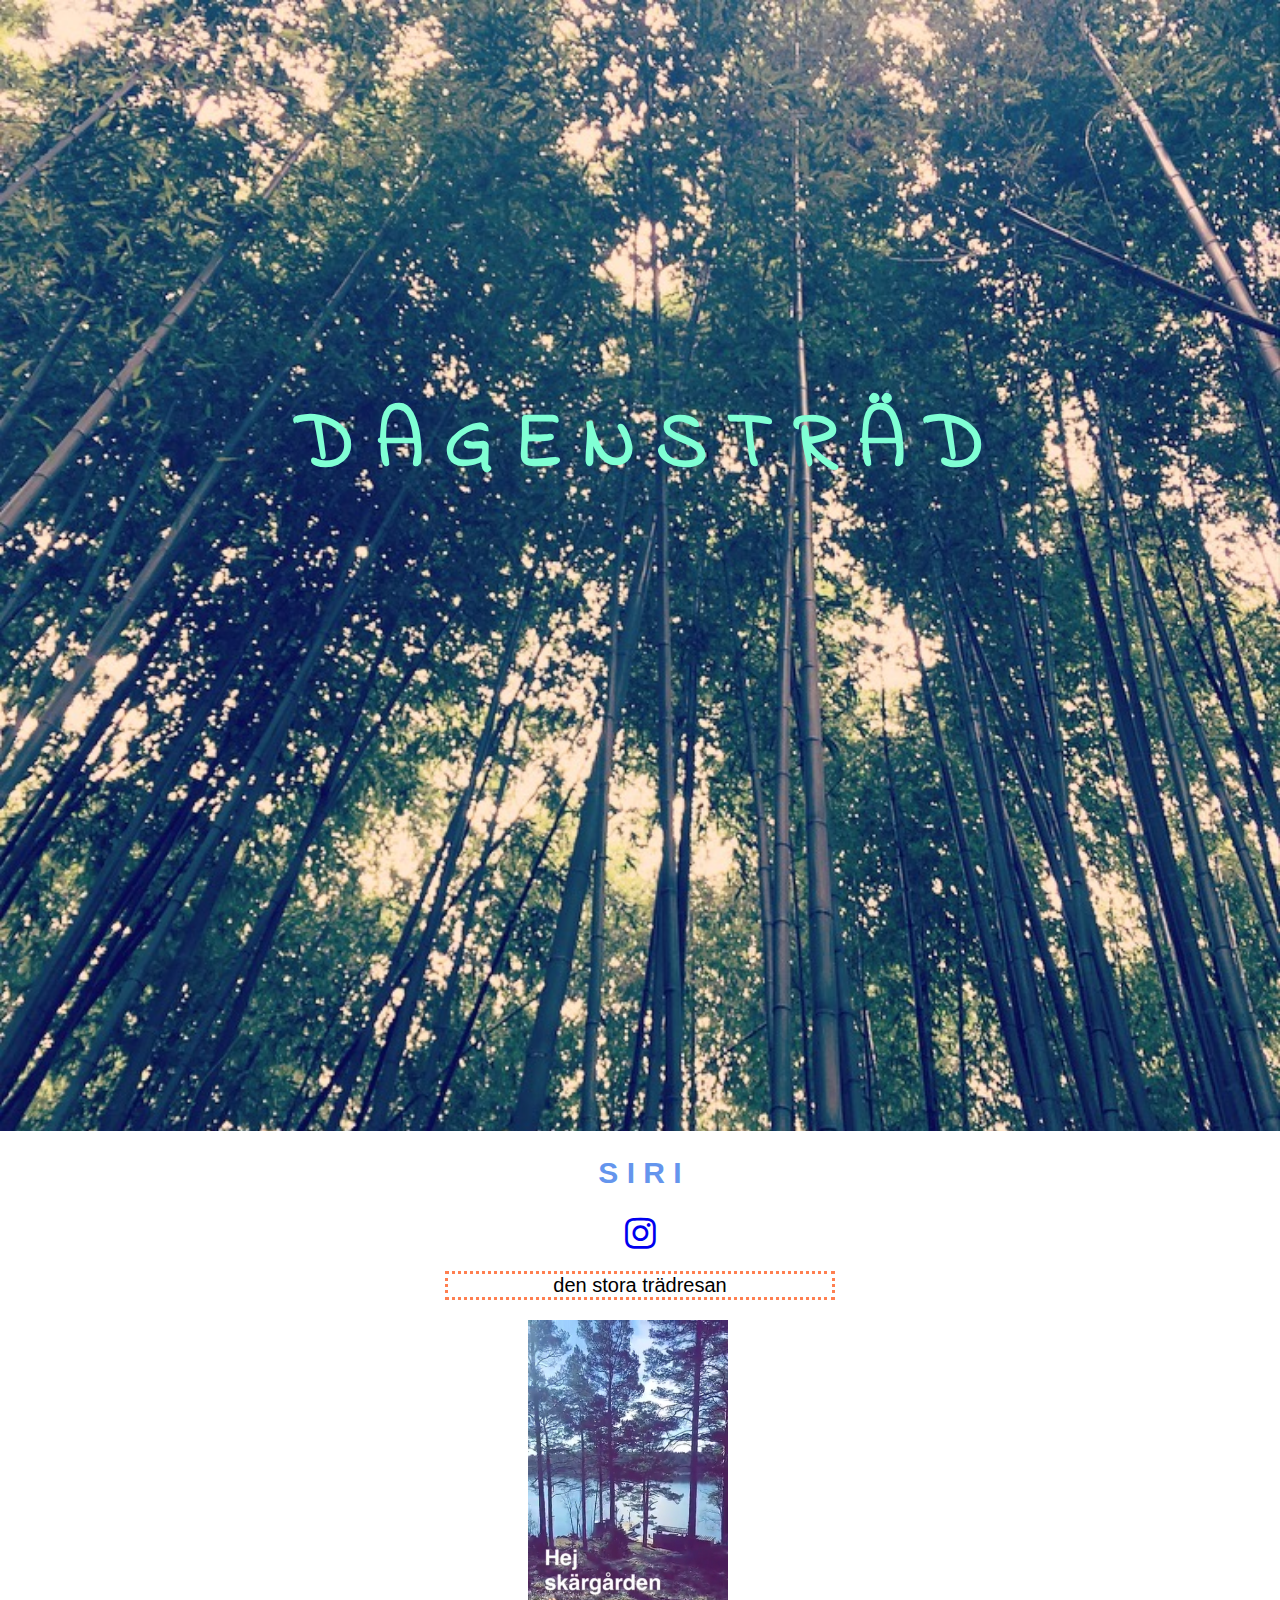
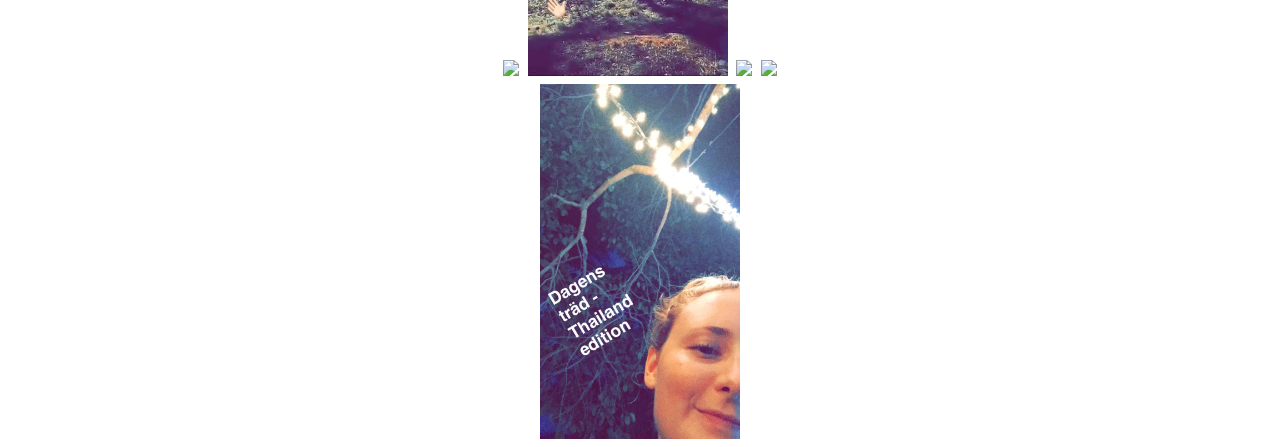
==== index.html @ bf86fd4a "ändring live" ====
<!DOCTYPE html>
<html lang="sv">
	<head>
		<meta charset="UTF-8">
		<title>dagensträd</title>
		<link rel="stylesheet" type="text/css" href="normalize.css">
		<link rel="stylesheet" type="text/css" href="styles.css">
		<link rel="stylesheet" href="https://cdnjs.cloudflare.com/ajax/libs/font-awesome/4.7.0/css/font-awesome.min.css">
		<link href="https://fonts.googleapis.com/css?family=Indie+Flower|Slabo+27px" rel="stylesheet">
	</head>
	<body>
	<div class ="background-image"> 
	<h1 class = "huvudrubrik">
	<center> D A G E N S   T R Ä D </h1></div>
	<div><center>
	<h2> S I R I</h2>
	<a href="https://www.instagram.com/dagenstrad/">
	<i class="fa fa-instagram" style="font-size:36px"></i></a>
	<p> den stora trädresan </p>
	<div class ="contact">
	<img class="bilder" src="dagenstrad.jpg"/>
	<img class="skargarden" src="skargarden.jpg"/>
	<img class="sirithailand" src="sirithailand.jpg"/>
	<img class="dagenstradsiripalm" src="dagenstradsiripalm.jpg"/>
	<img class="thailandedition" src="thailandedition.jpg"/>
	</center></div>
	</div>
	</body>
</html>
---- styles.css ----
p {
 font-size: 20px;
 border: dotted #FF7F50;
 width: 30%;
 }
 h1{
 	font-size: 30px;
 	color:	#7FFFD4;
 	margin: 0;
 }
 h2{
 	font-size: 30px;
 	color: #6495ED;
 	/*padding: 100px;*/
 }
body {
	background-color: #FFEBCDs;
}
.background-image{
	background-image: url("träd.jpg");
	background-size: cover;
	width: 100%;
	height: 731px;
	padding-top: 400px;
}
.contact{
	font-size: 30px;
 	width: 30%;
}
.huvudrubrik{
font-size: 80px;
font-family: 'Slabo 27px', serif;
font-family: 'Indie Flower', cursive;
}
.bilder{
	width: 200px;
}
.skargarden{
	width: 200px;
}
.sirithailand{
	height: 200px;
}
.dagenstradsiripalm{
	width: 200px;
}
.thailandedition{
	width: 200px;
}
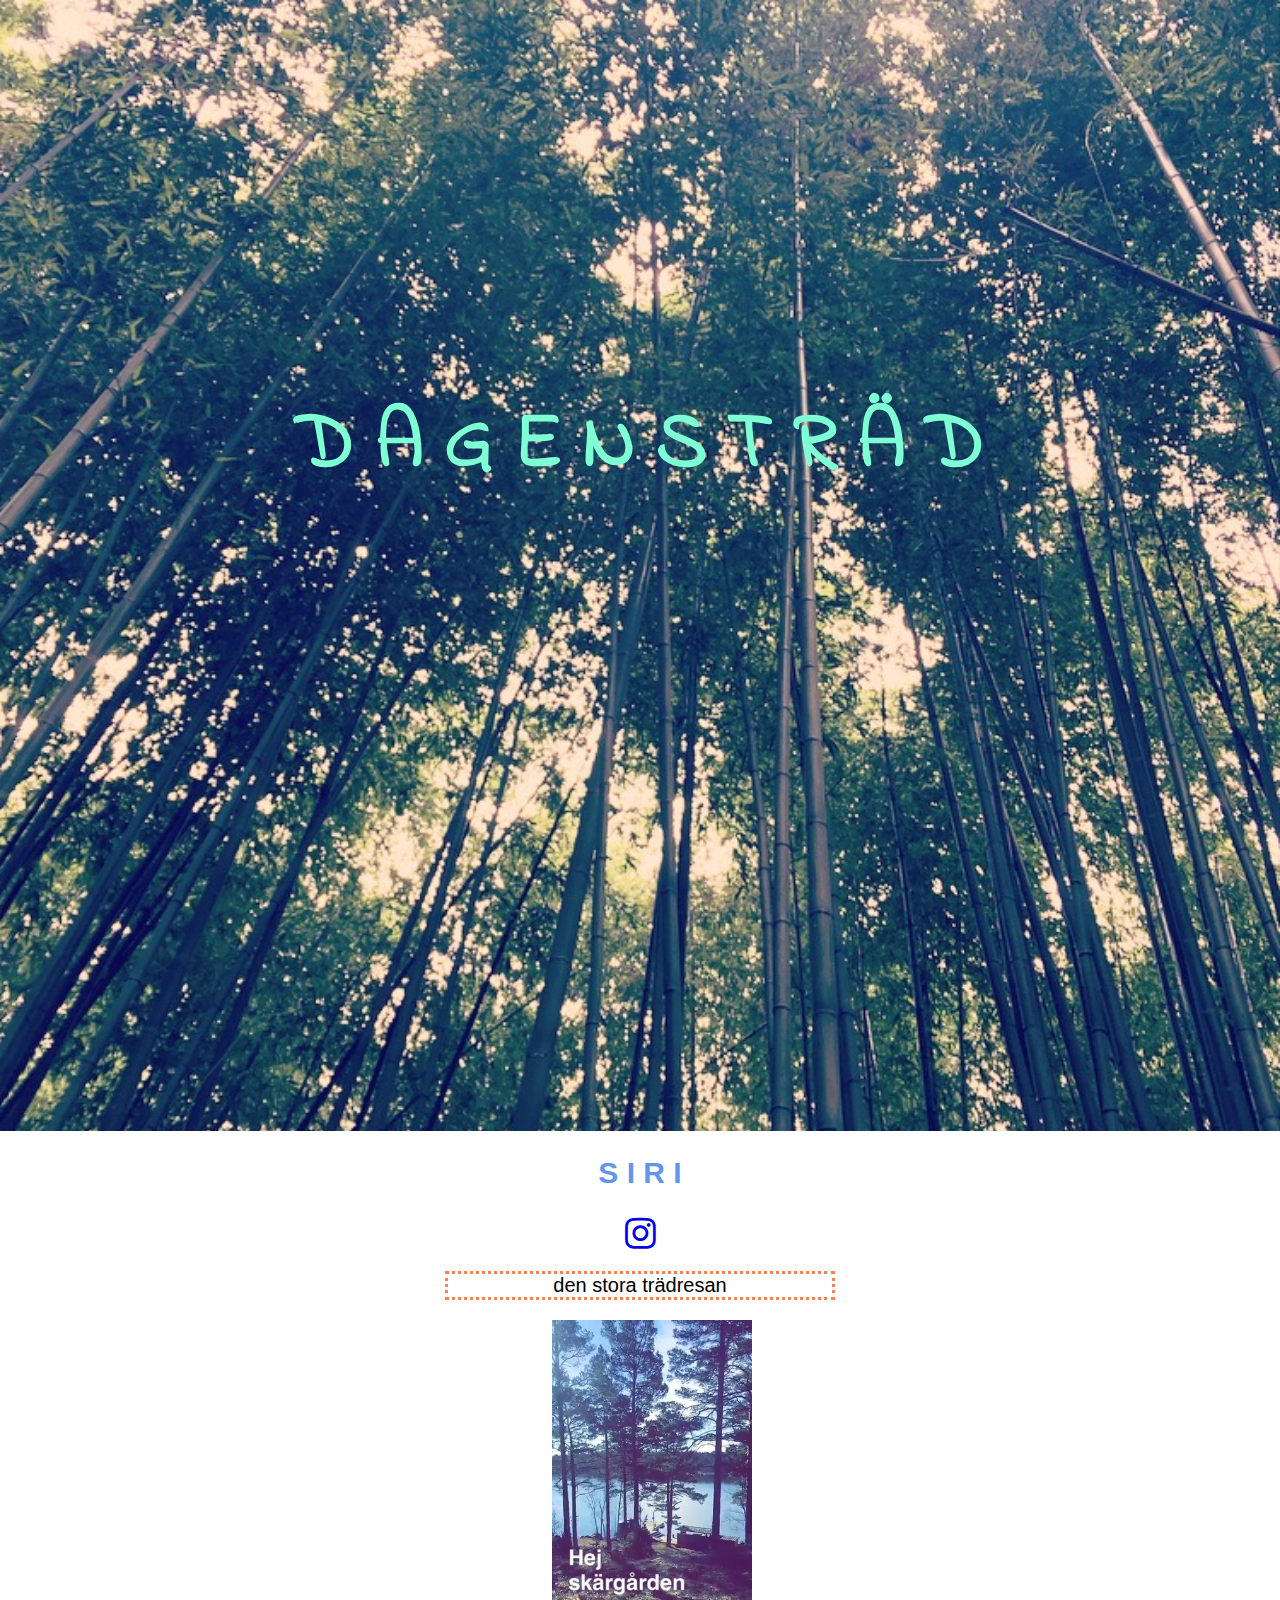
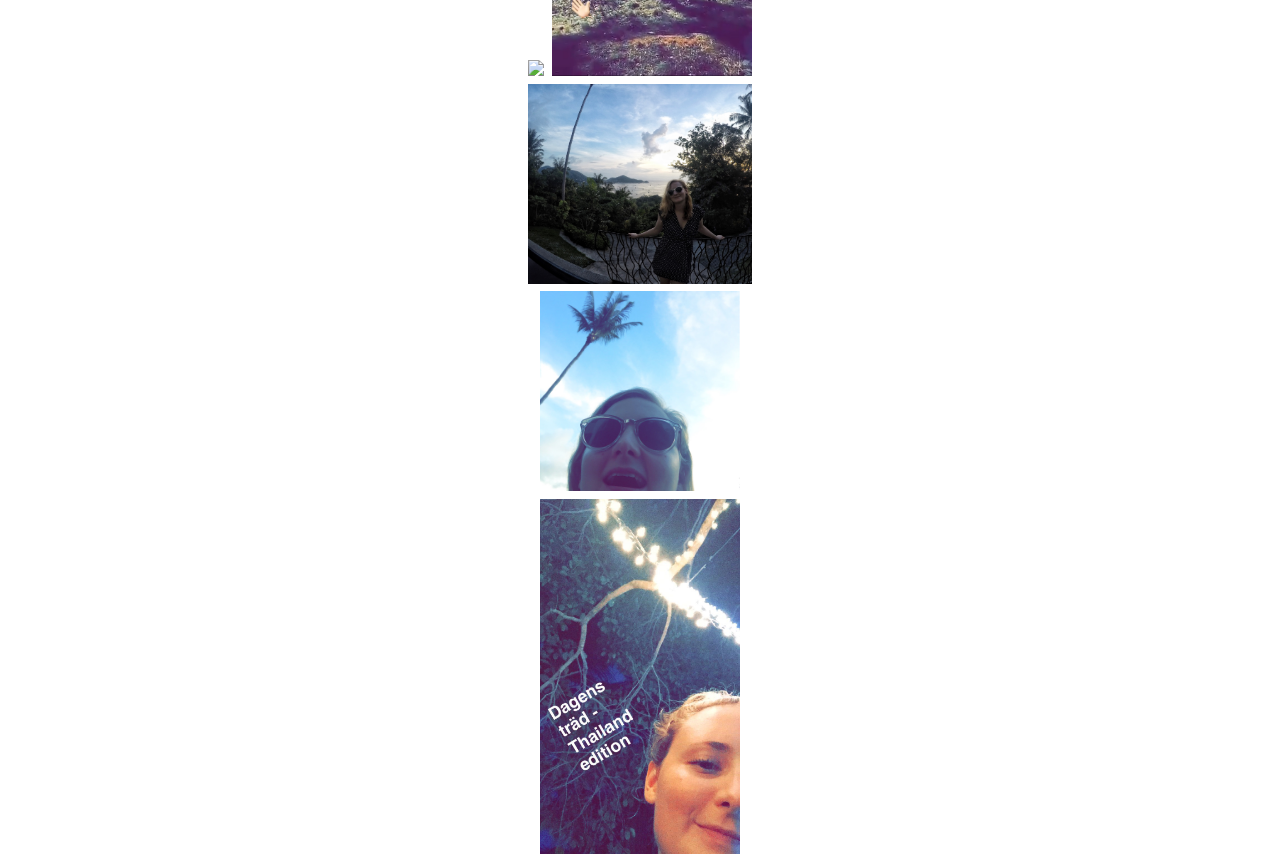
==== commit def79547: "ändring stor bokstav" ====
--- a/index.html
+++ b/index.html
@@ -20,8 +20,8 @@
 	<div class ="contact">
 	<img class="bilder" src="dagenstrad.jpg"/>
 	<img class="skargarden" src="skargarden.jpg"/>
-	<img class="sirithailand" src="sirithailand.jpg"/>
-	<img class="dagenstradsiripalm" src="dagenstradsiripalm.jpg"/>
+	<img class="sirithailand" src="sirithailan.jpg"/>
+	<img class="dagenstradsiripalm" src="dagenstradsiripal.jpg"/>
 	<img class="thailandedition" src="thailandedition.jpg"/>
 	</center></div>
 	</div>
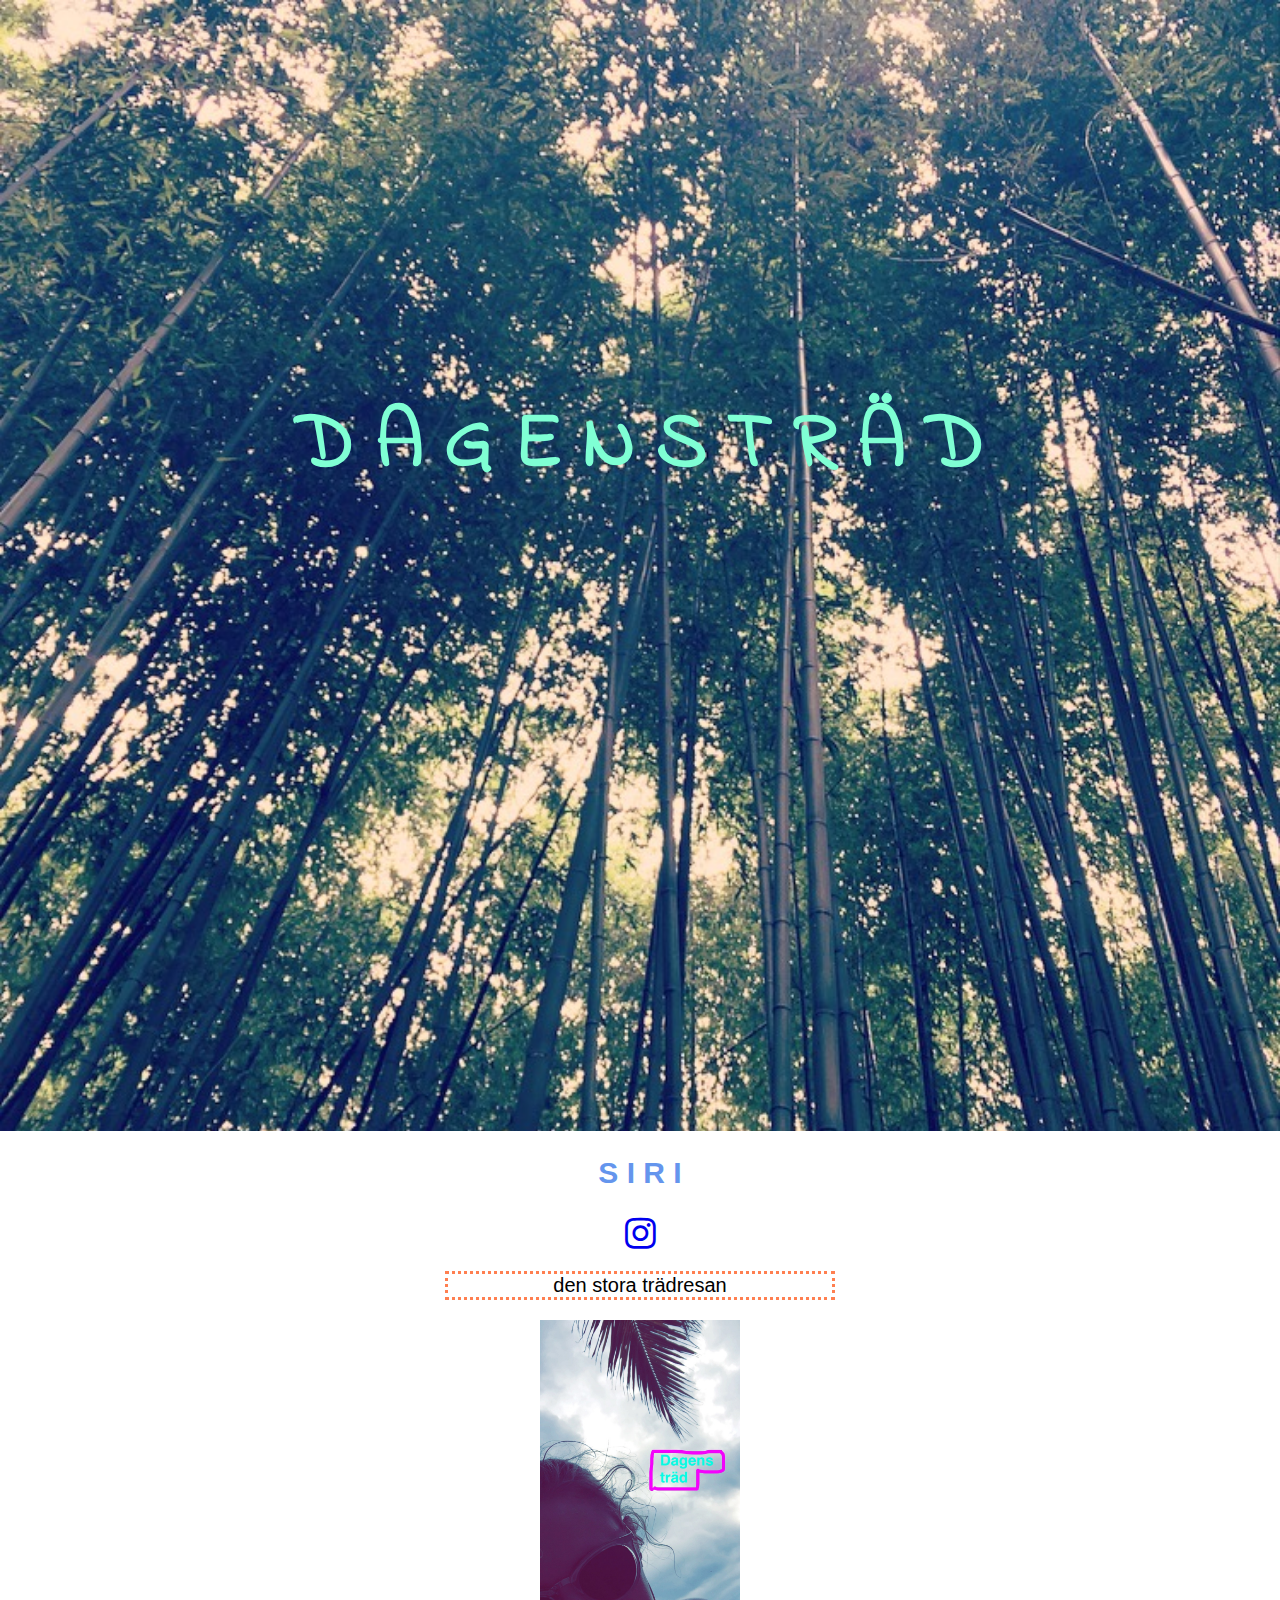
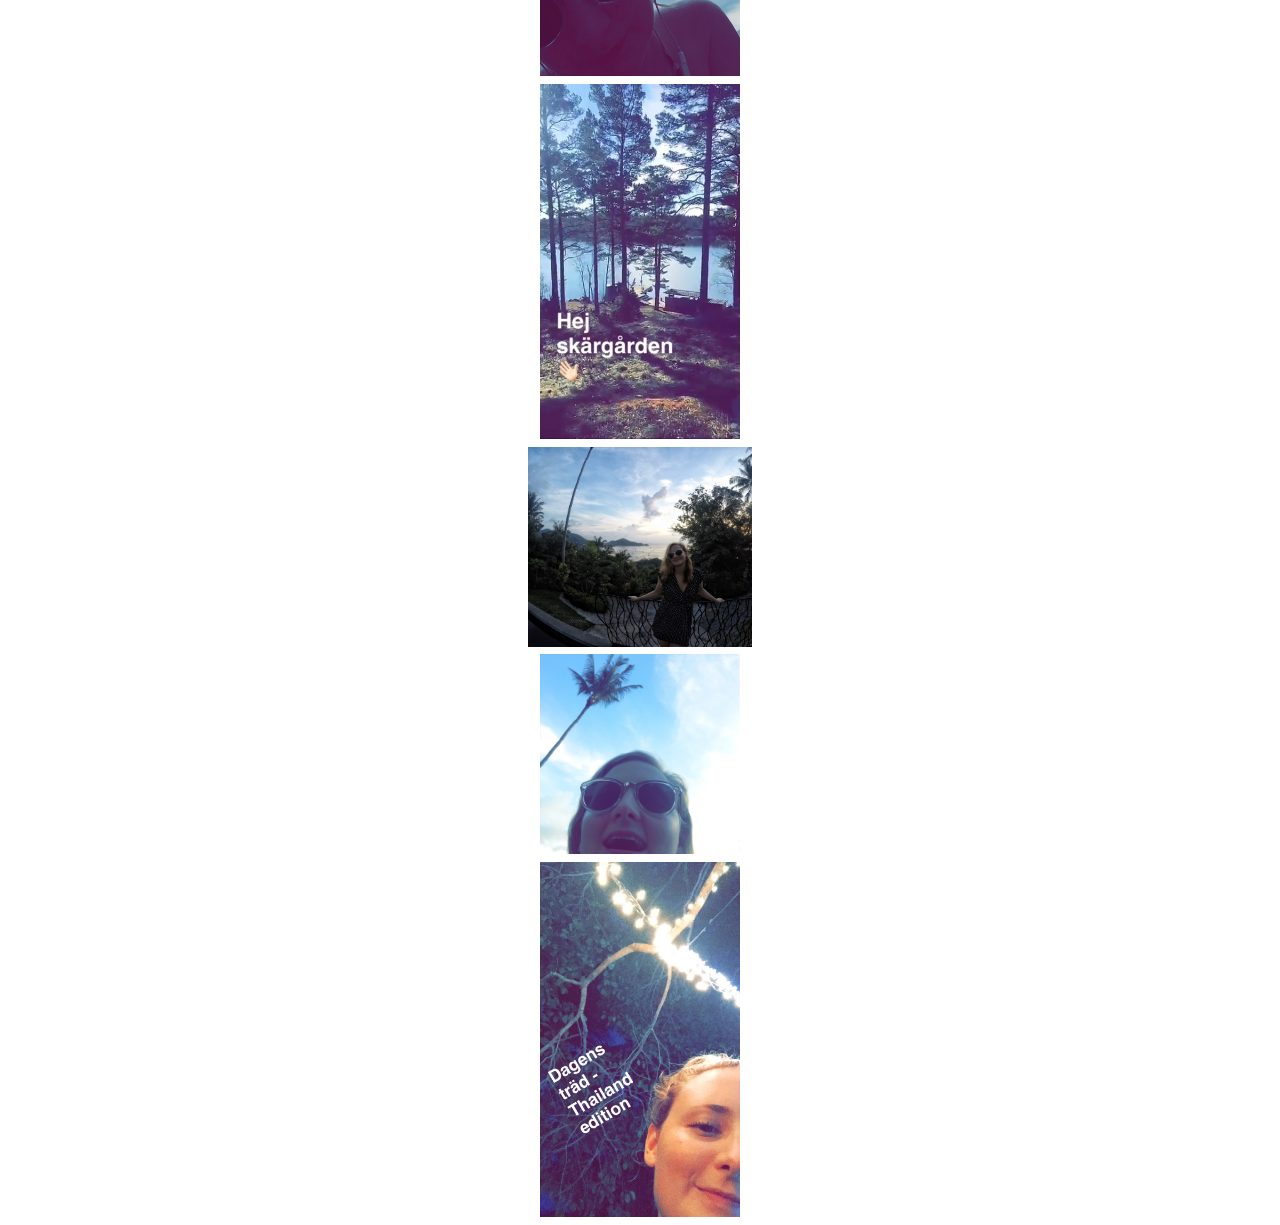
==== commit f4de651a: "png" ====
--- a/index.html
+++ b/index.html
@@ -18,7 +18,7 @@
 	<i class="fa fa-instagram" style="font-size:36px"></i></a>
 	<p> den stora trädresan </p>
 	<div class ="contact">
-	<img class="bilder" src="dagenstrad.jpg"/>
+	<img class="bilder" src="dagenstrad.png"/>
 	<img class="skargarden" src="skargarden.jpg"/>
 	<img class="sirithailand" src="sirithailan.jpg"/>
 	<img class="dagenstradsiripalm" src="dagenstradsiripal.jpg"/>
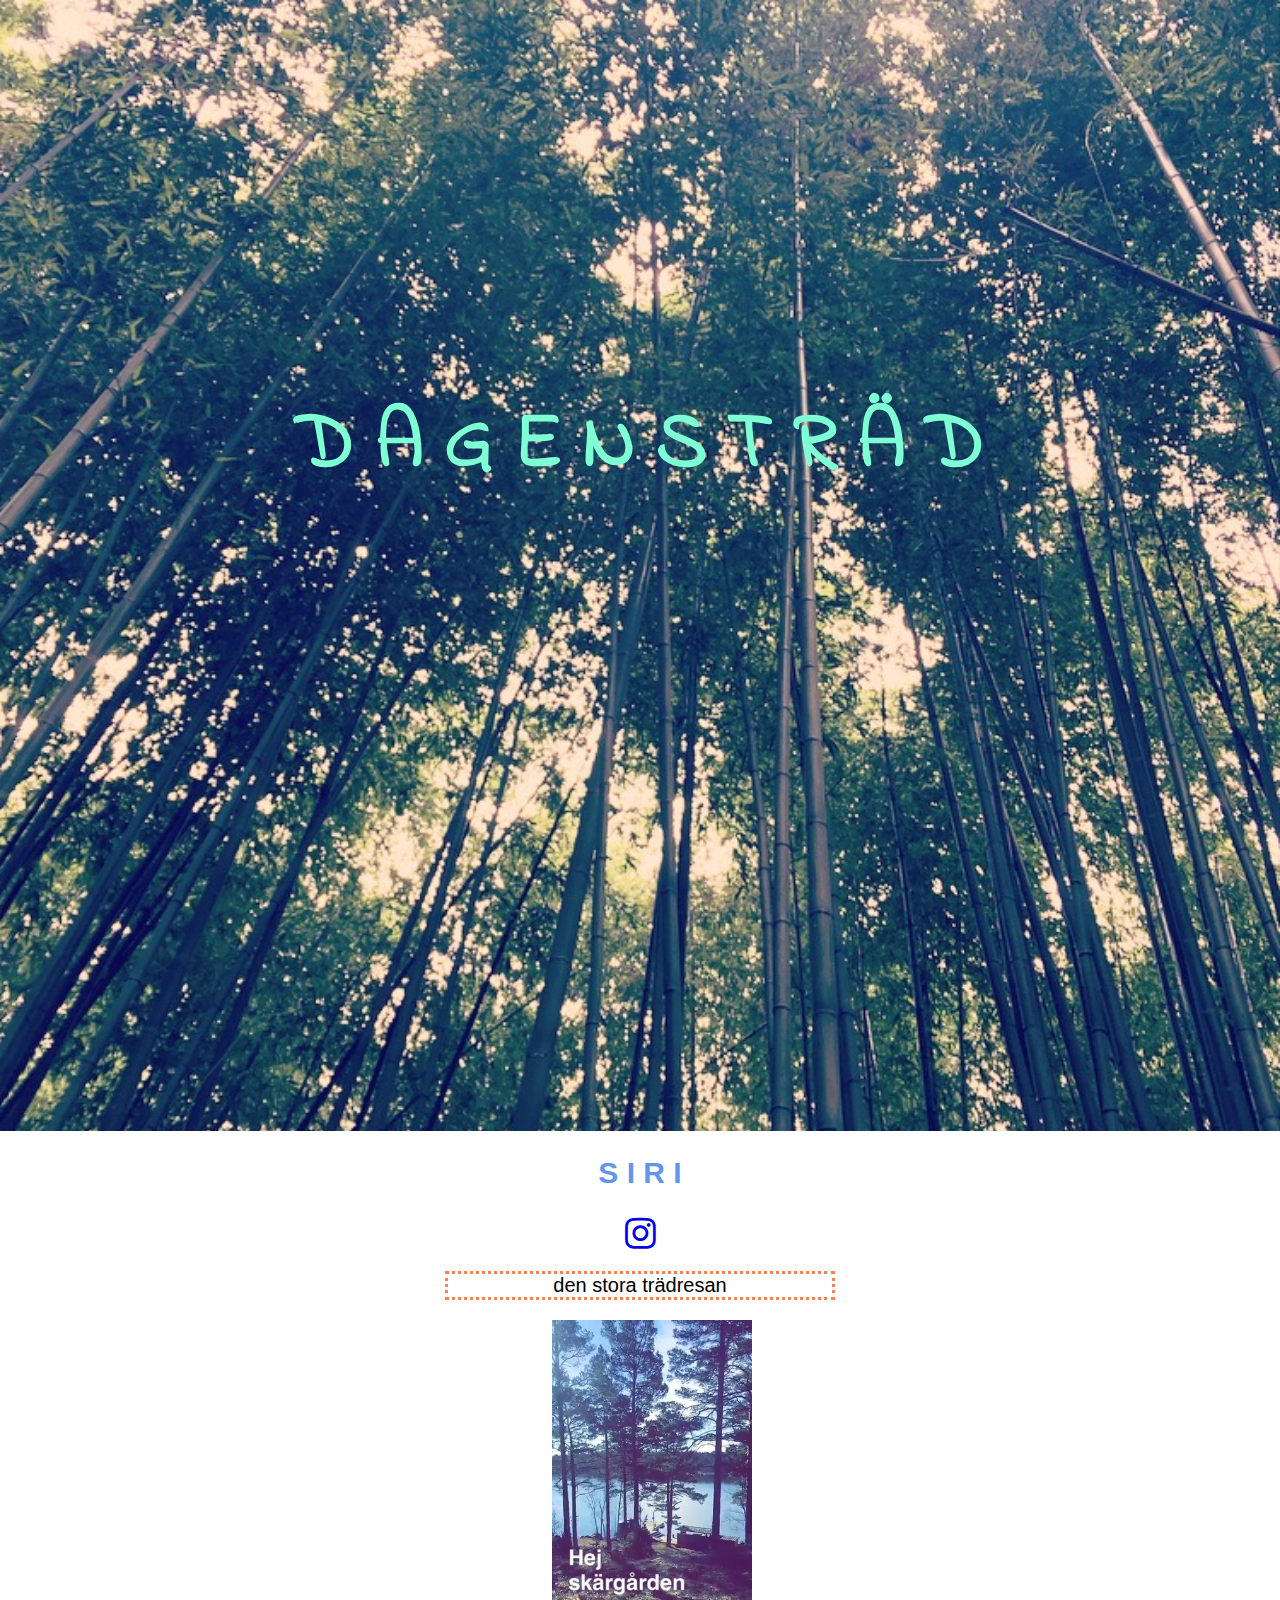
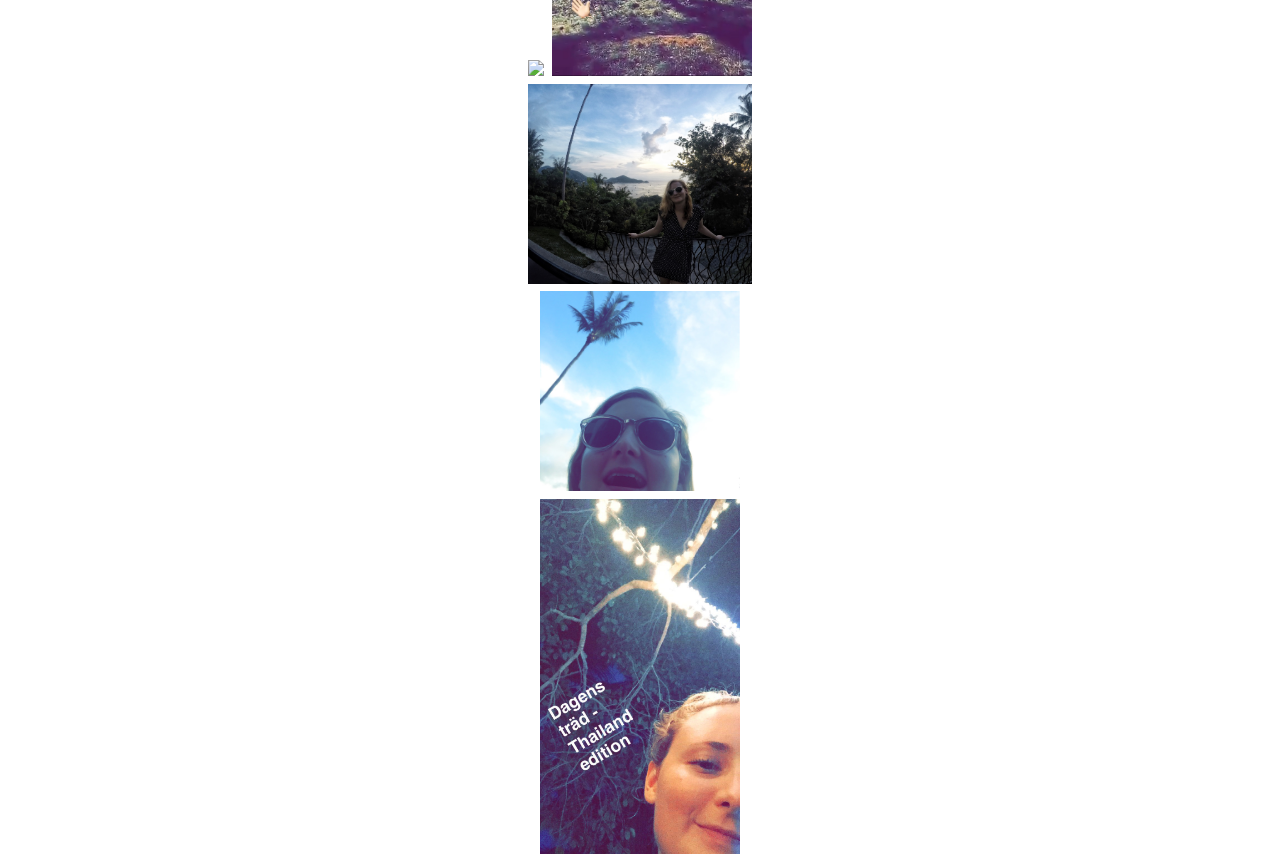
==== commit ef1ba4f3: "namn" ====
--- a/index.html
+++ b/index.html
@@ -18,7 +18,7 @@
 	<i class="fa fa-instagram" style="font-size:36px"></i></a>
 	<p> den stora trädresan </p>
 	<div class ="contact">
-	<img class="bilder" src="dagenstrad.png"/>
+	<img class="bilder" src="dagenstrad.jpg"/>
 	<img class="skargarden" src="skargarden.jpg"/>
 	<img class="sirithailand" src="sirithailan.jpg"/>
 	<img class="dagenstradsiripalm" src="dagenstradsiripal.jpg"/>
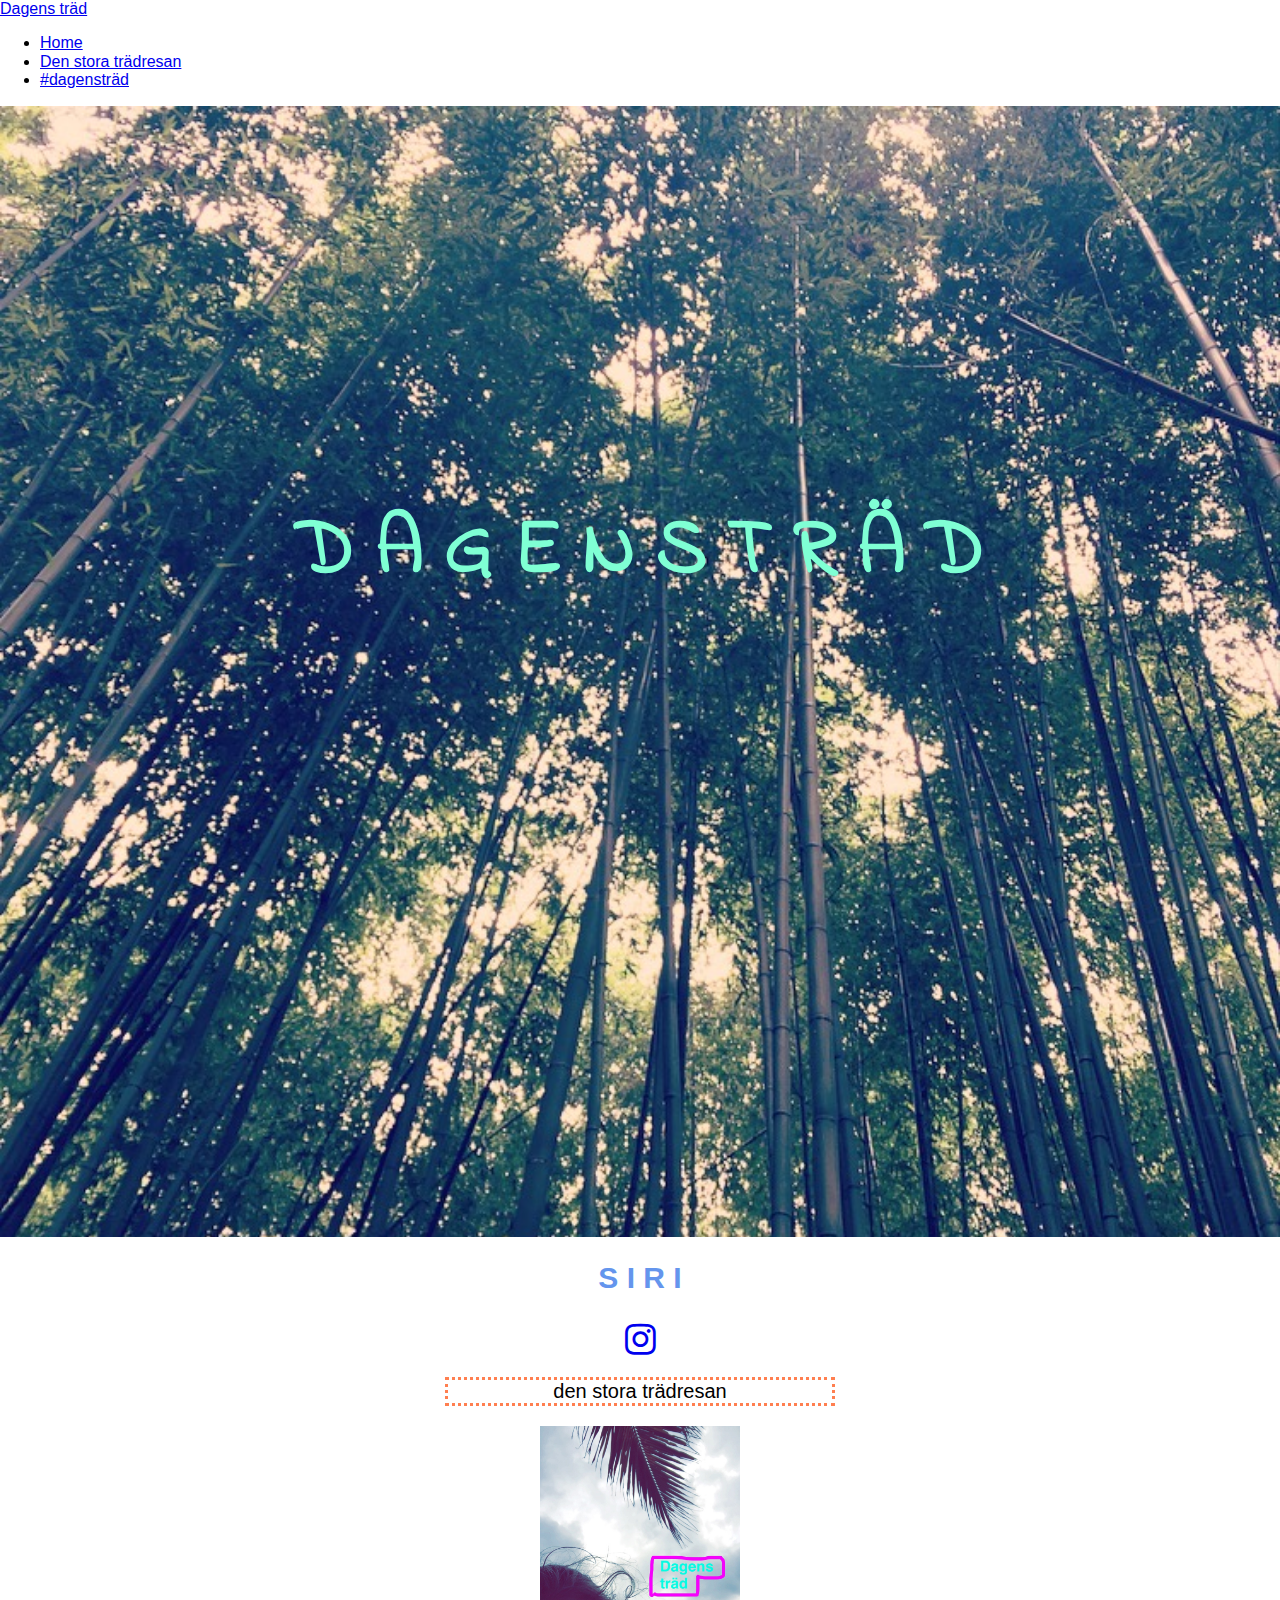
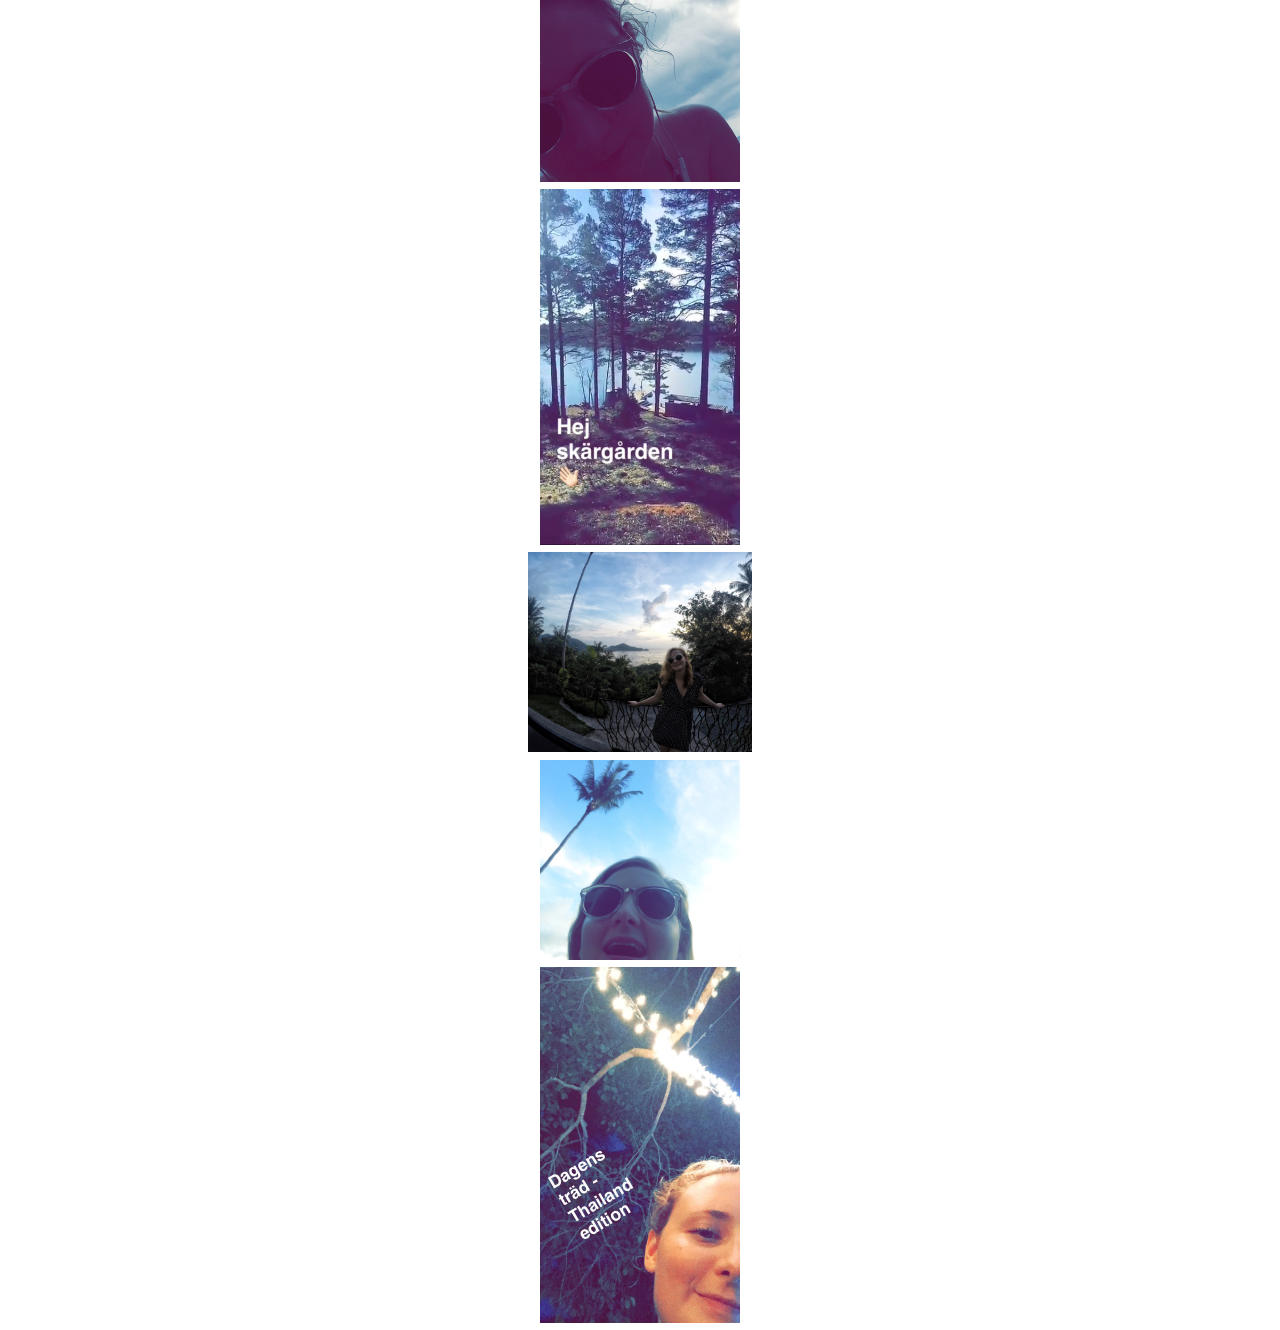
==== commit 8e7f2d2e: "flikar igen" ====
--- a/index.html
+++ b/index.html
@@ -9,6 +9,19 @@
 		<link href="https://fonts.googleapis.com/css?family=Indie+Flower|Slabo+27px" rel="stylesheet">
 	</head>
 	<body>
+	<body>
+<nav class="navbar navbar-default">
+  <div class="container-fluid">
+    <div class="navbar-header">
+      <a class="navbar-brand" href="#">Dagens träd</a>
+    </div>
+    <ul class="nav navbar-nav">
+      <li class="active"><a href="#">Home</a></li>
+      <li><a href="denstoratradresan">Den stora trädresan</a></li>
+      <li><a href="#dagenstrad.html">#dagensträd</a></li>
+    </ul>
+  </div>
+</nav>
 	<div class ="background-image"> 
 	<h1 class = "huvudrubrik">
 	<center> D A G E N S   T R Ä D </h1></div>
@@ -18,7 +31,7 @@
 	<i class="fa fa-instagram" style="font-size:36px"></i></a>
 	<p> den stora trädresan </p>
 	<div class ="contact">
-	<img class="bilder" src="dagenstrad.jpg"/>
+	<img class="bilder" src="dagenstrad.png"/>
 	<img class="skargarden" src="skargarden.jpg"/>
 	<img class="sirithailand" src="sirithailan.jpg"/>
 	<img class="dagenstradsiripalm" src="dagenstradsiripal.jpg"/>
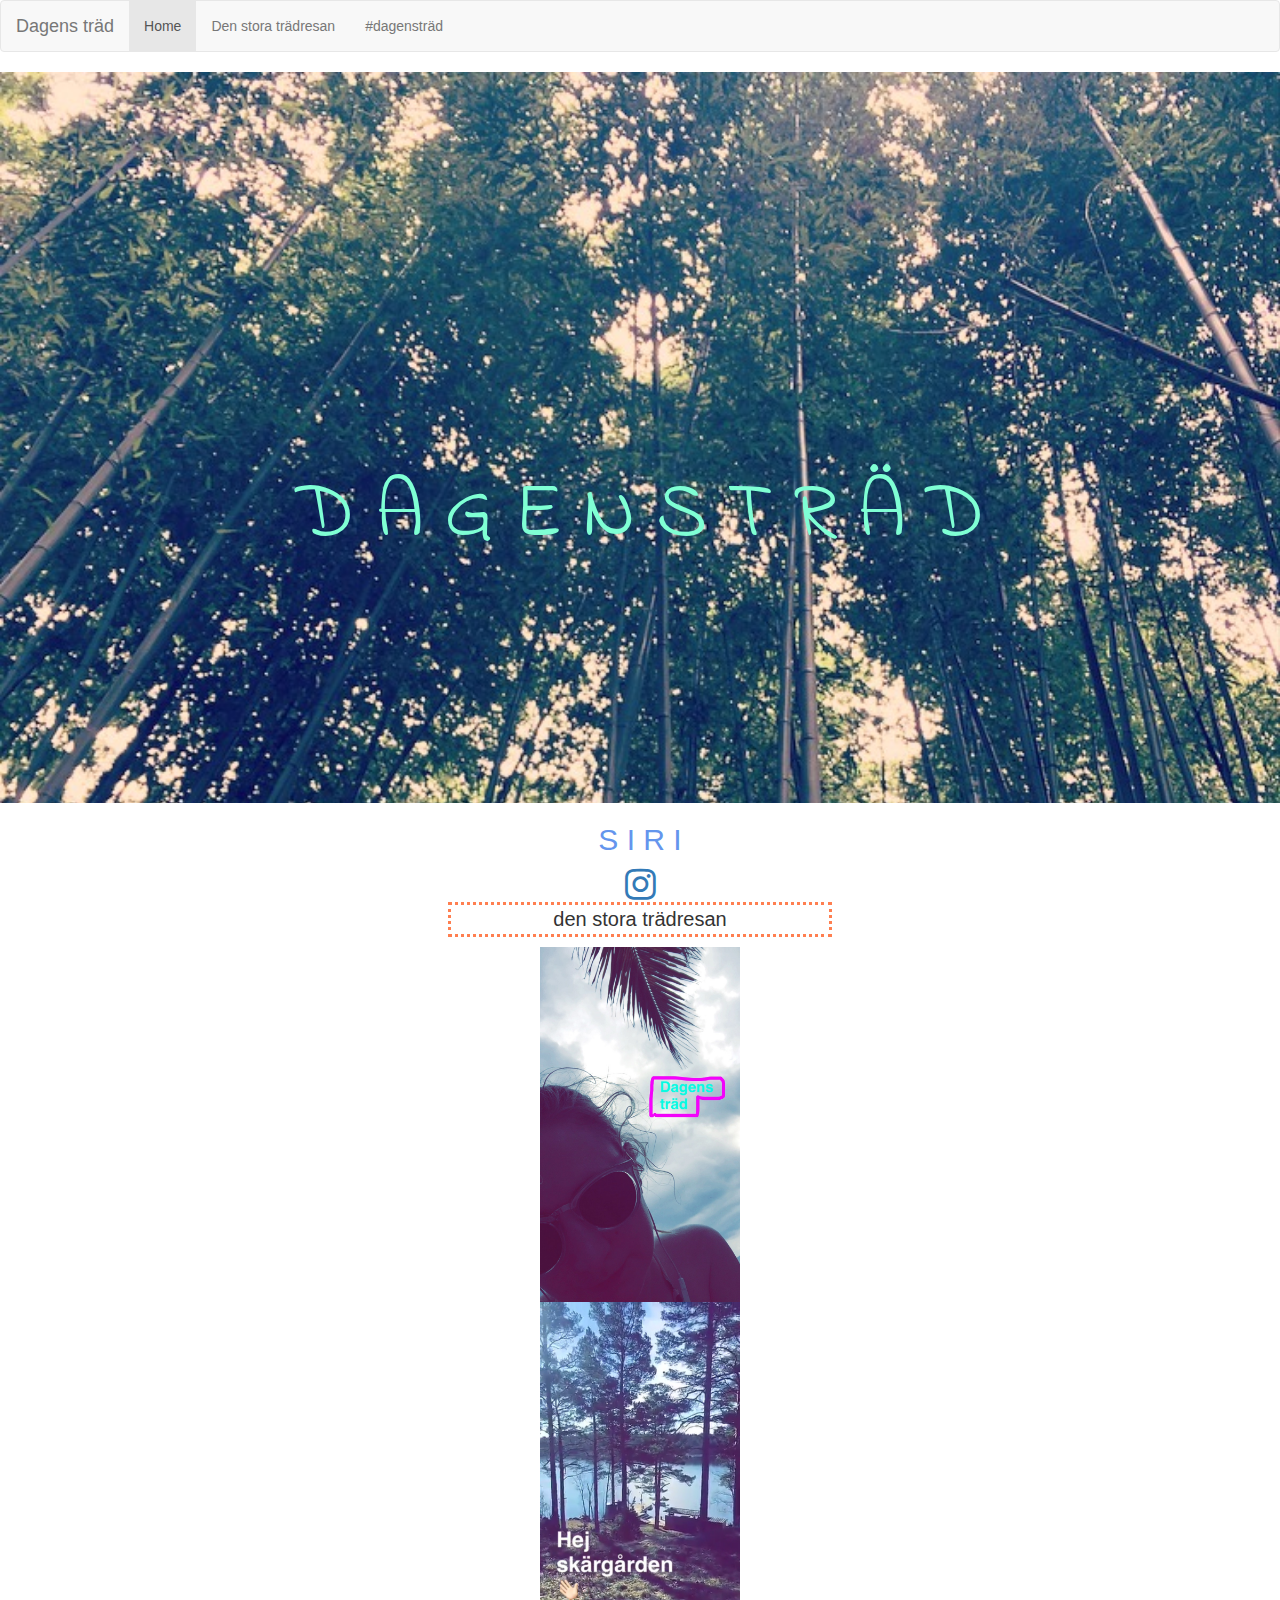
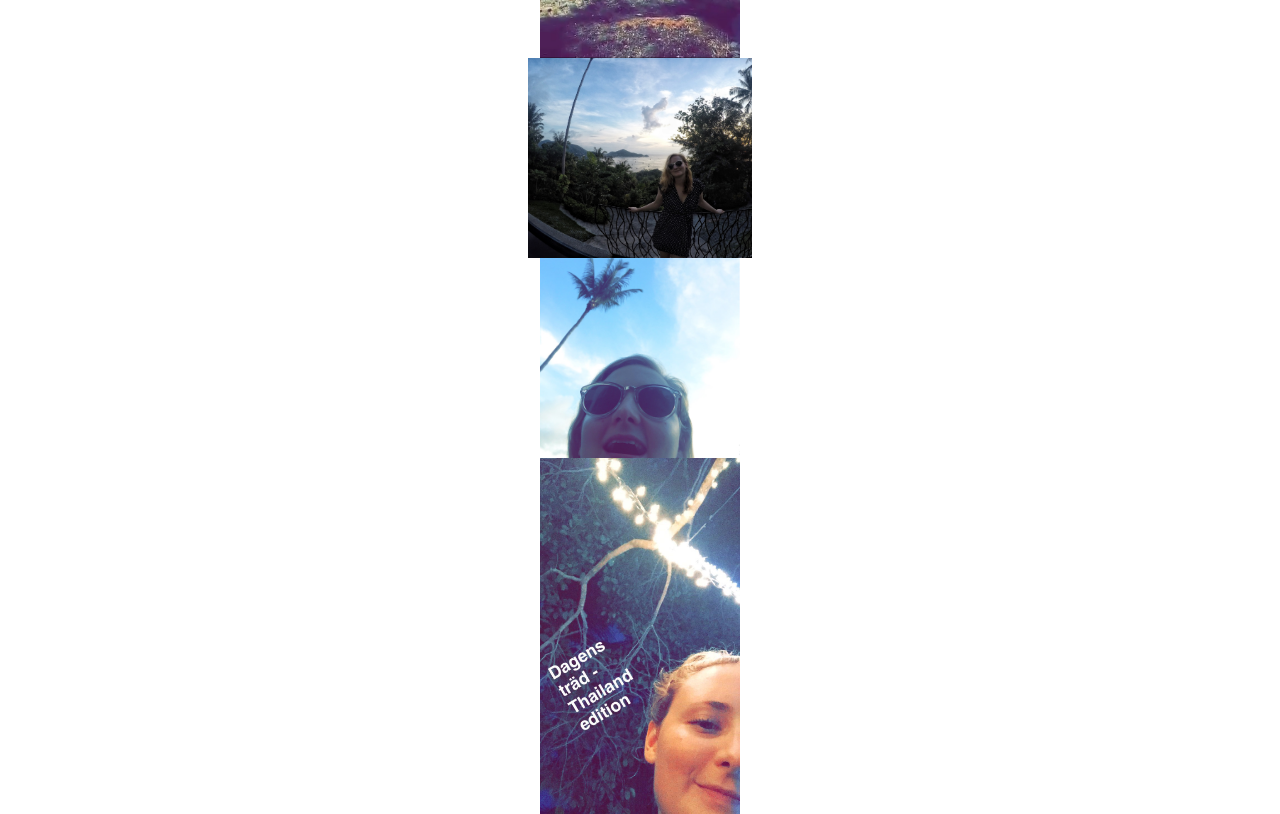
==== commit b370edf6: "bootstrap" ====
--- a/index.html
+++ b/index.html
@@ -4,6 +4,7 @@
 		<meta charset="UTF-8">
 		<title>dagensträd</title>
 		<link rel="stylesheet" type="text/css" href="normalize.css">
+		<link rel="stylesheet" href="https://maxcdn.bootstrapcdn.com/bootstrap/3.3.7/css/bootstrap.min.css">
 		<link rel="stylesheet" type="text/css" href="styles.css">
 		<link rel="stylesheet" href="https://cdnjs.cloudflare.com/ajax/libs/font-awesome/4.7.0/css/font-awesome.min.css">
 		<link href="https://fonts.googleapis.com/css?family=Indie+Flower|Slabo+27px" rel="stylesheet">
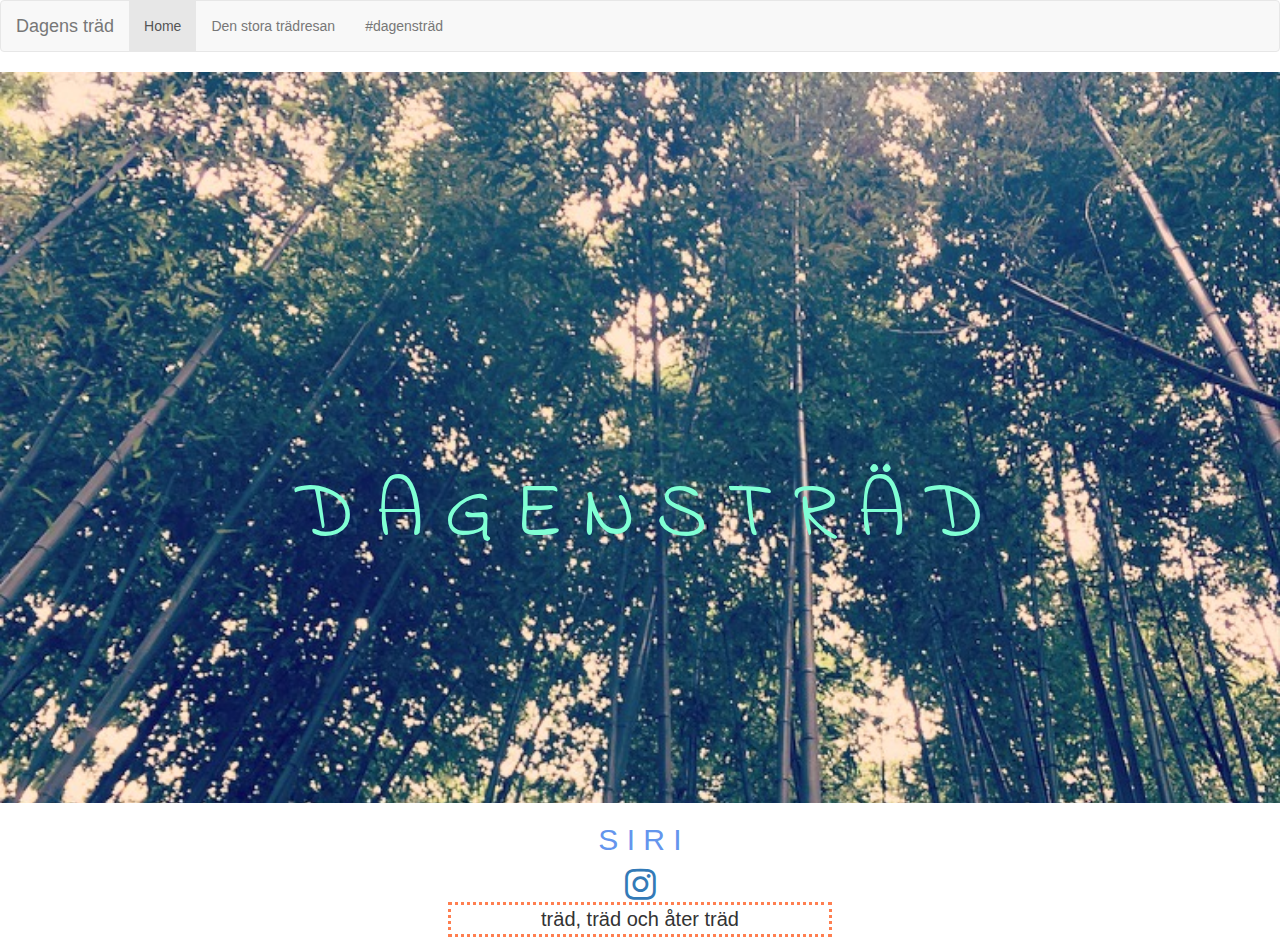
==== commit 54188f8e: "ändring" ====
--- a/index.html
+++ b/index.html
@@ -30,13 +30,7 @@
 	<h2> S I R I</h2>
 	<a href="https://www.instagram.com/dagenstrad/">
 	<i class="fa fa-instagram" style="font-size:36px"></i></a>
-	<p> den stora trädresan </p>
-	<div class ="contact">
-	<img class="bilder" src="dagenstrad.png"/>
-	<img class="skargarden" src="skargarden.jpg"/>
-	<img class="sirithailand" src="sirithailan.jpg"/>
-	<img class="dagenstradsiripalm" src="dagenstradsiripal.jpg"/>
-	<img class="thailandedition" src="thailandedition.jpg"/>
+	<p> träd, träd och åter träd </p>
 	</center></div>
 	</div>
 	</body>
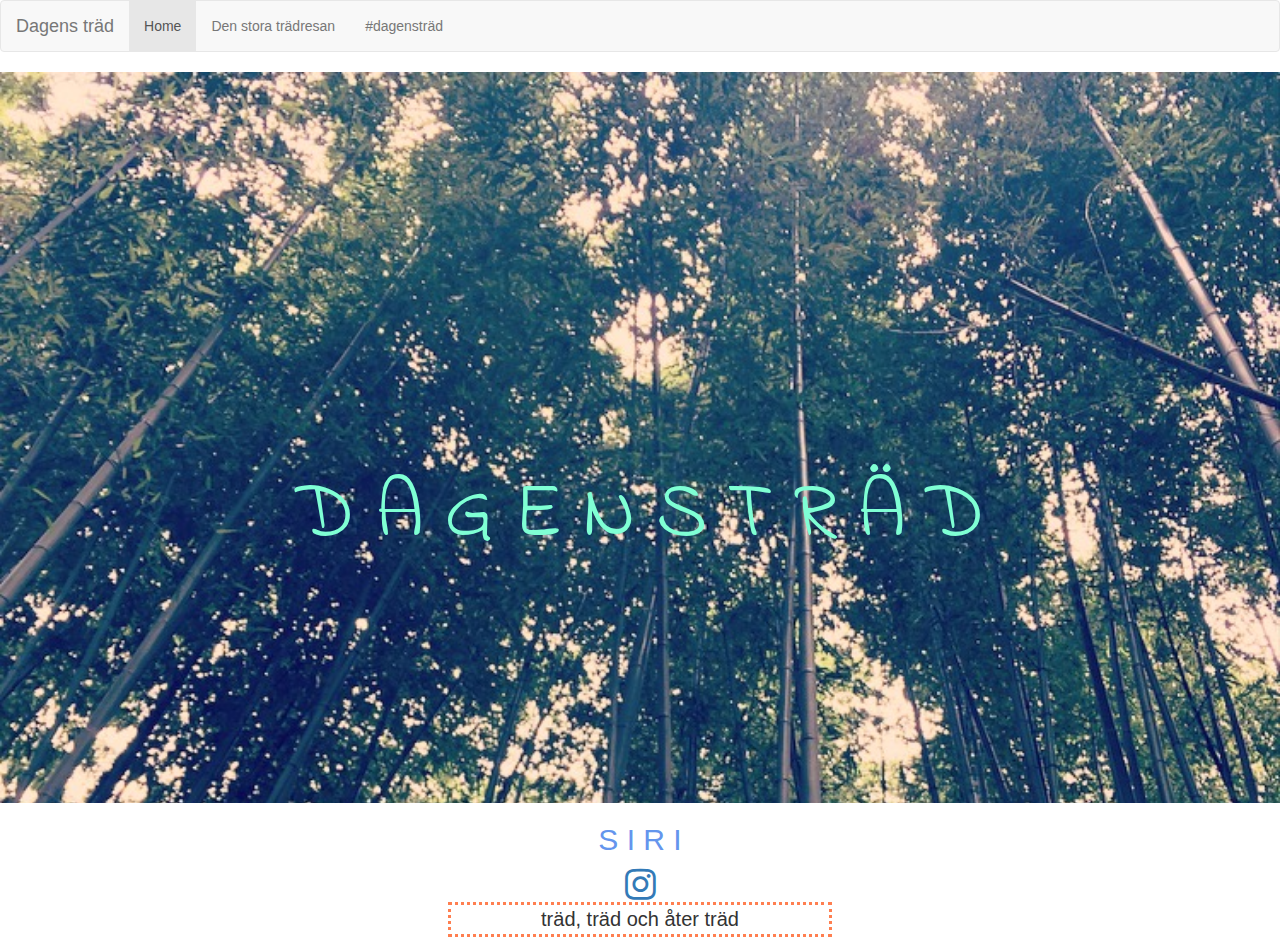
==== commit c0df7ac6: "flikar go live" ====
--- a/index.html
+++ b/index.html
@@ -18,8 +18,8 @@
     </div>
     <ul class="nav navbar-nav">
       <li class="active"><a href="#">Home</a></li>
-      <li><a href="denstoratradresan">Den stora trädresan</a></li>
-      <li><a href="#dagenstrad.html">#dagensträd</a></li>
+      <li><a href="denstoratradresan.html">Den stora trädresan</a></li>
+      <li><a href="dagenstrad.html">#dagensträd</a></li>
     </ul>
   </div>
 </nav>
